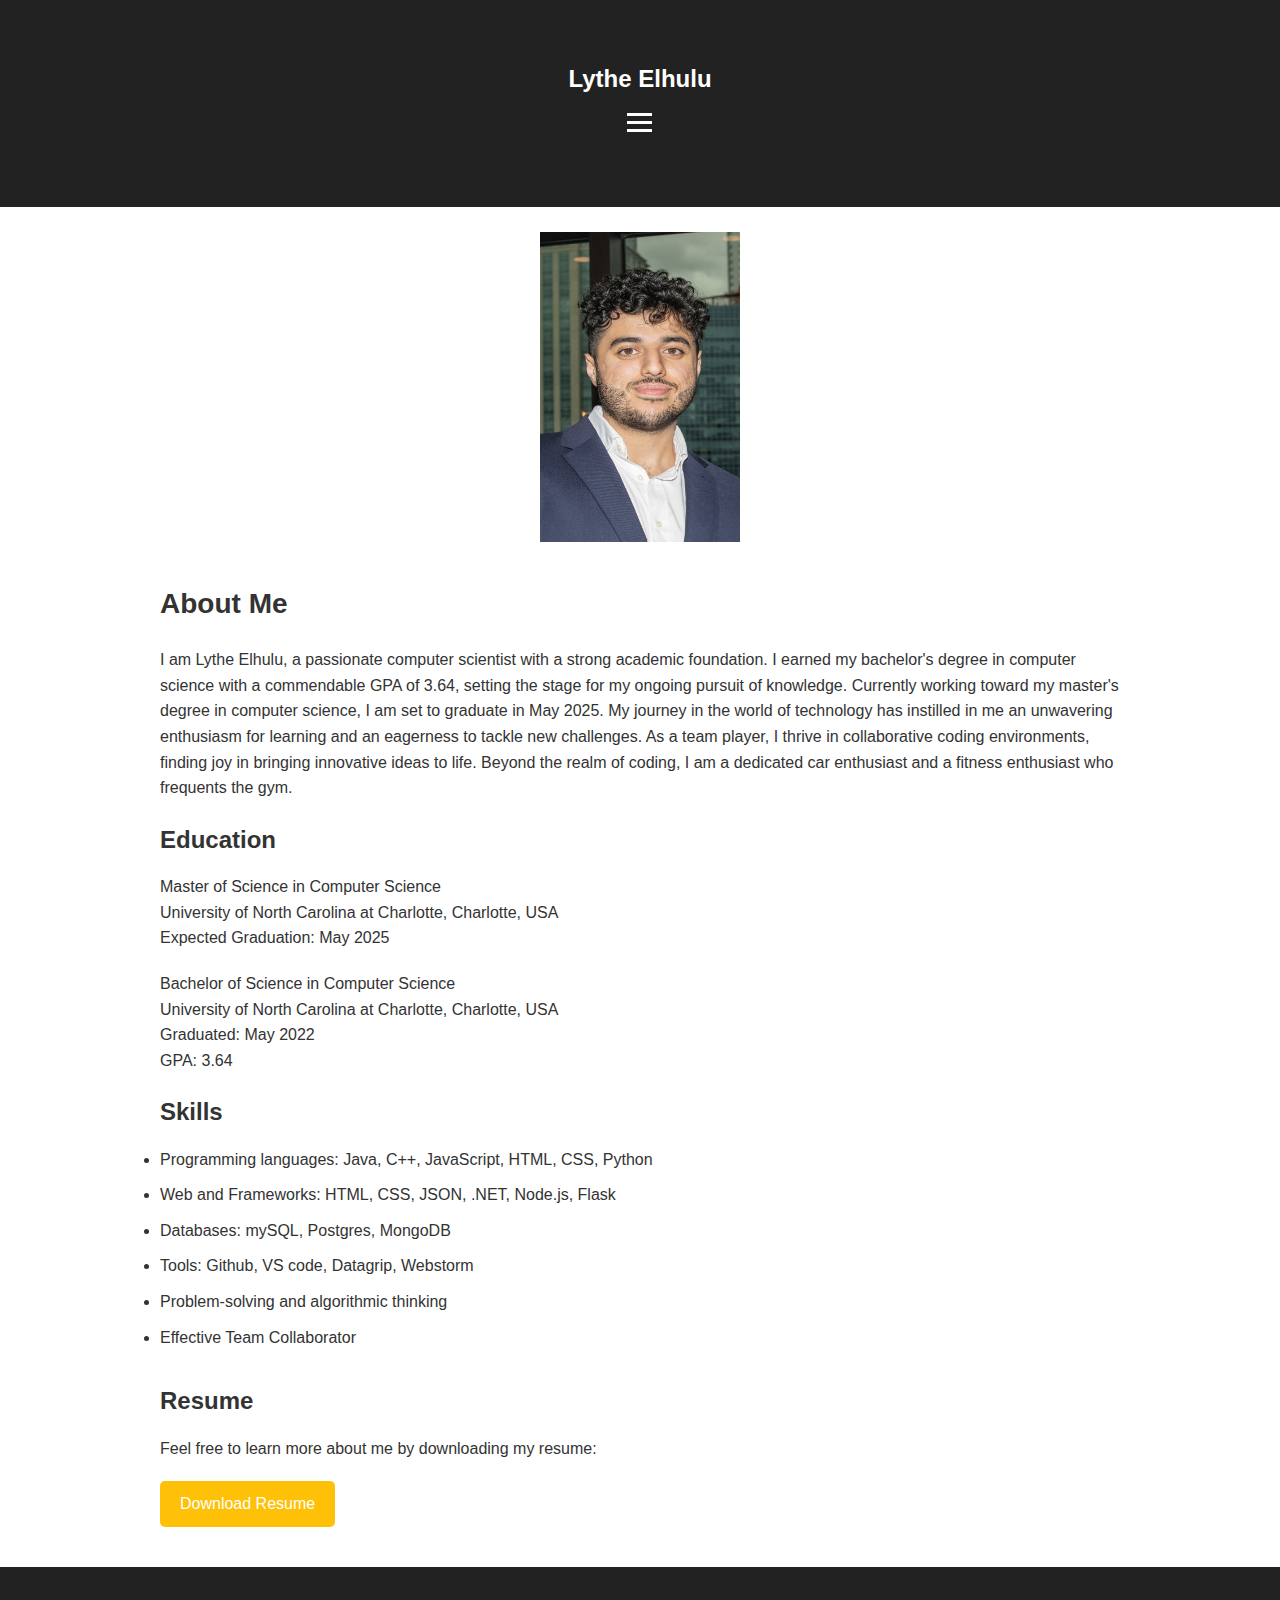
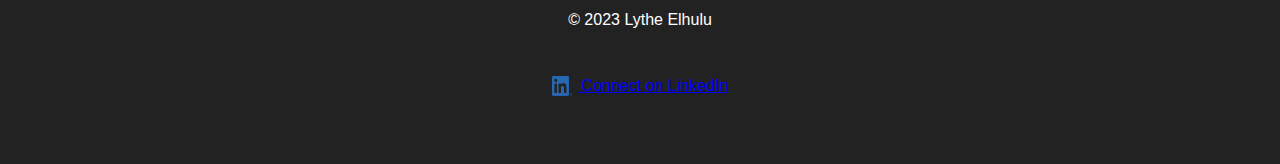
==== about.html @ e6711637 "Add files via upload" ====
<!DOCTYPE html>
<html lang="en">
<head>
  <meta charset="UTF-8">
  <meta name="viewport" content="width=device-width, initial-scale=1.0">
  <title>About Me - Lythe Elhulu</title>
  <link rel="stylesheet" href="styles.css">
</head>
<body>
  <header>
    <nav>
        <div class="container">
          <h1>Lythe Elhulu</h1>
          <div class="mobile-menu">
            <div class="menu-icon" id="menu-icon">
              <span class="bar"></span>
              <span class="bar"></span>
              <span class="bar"></span>
            </div>
            <ul class="nav-links" id="nav-links">
              <li><a href="index.html">Home</a></li>
              <li><a href="about.html">About</a></li>
              <li><a href="projects.html">Projects</a></li>
              <li><a href="contact.html">Contact</a></li>
            </ul>
          </div>
        </div>
      </nav>
  </header>
  <script src="script.js"></script>
  <img src="images/websitepiccloseup.jpg" width="200" height="310" class="centered-image">

  <section id="about" class="container">
    <h2>About Me</h2>
    <p>I am Lythe Elhulu, a passionate computer scientist with a strong academic foundation. I earned my bachelor's degree in computer science with a commendable GPA of 3.64, setting the stage for my ongoing pursuit of knowledge. 
      Currently working toward my master's degree in computer science, I am set to graduate in May 2025. My journey in the world of technology has instilled in me an unwavering enthusiasm for learning and an eagerness to tackle new challenges. As a team player, 
      I thrive in collaborative coding environments, finding joy in bringing innovative ideas to life. Beyond the realm of coding, I am a dedicated car enthusiast and a fitness enthusiast who frequents the gym.</p>


    <h3>Education</h3>
    <p>Master of Science in Computer Science<br>
      University of North Carolina at Charlotte, Charlotte, USA<br>
      Expected Graduation: May 2025</p>
    <p>Bachelor of Science in Computer Science<br>
    University of North Carolina at Charlotte, Charlotte, USA<br>
    Graduated: May 2022<br>
    GPA: 3.64</p>

    <h3>Skills</h3>
    <ul>
      <li>Programming languages: Java, C++, JavaScript, HTML, CSS, Python</li>
      <li>Web and Frameworks: HTML, CSS, JSON, .NET, Node.js, Flask</li>
      <li>Databases: mySQL, Postgres, MongoDB</li>
      <li>Tools: Github, VS code, Datagrip, Webstorm</li>
      <li>Problem-solving and algorithmic thinking</li>
      <li>Effective Team Collaborator</li>
    </ul>
    <h4>Resume</h4>
    <p>Feel free to learn more about me by downloading my resume:</p>
    <a href="Resume.pdf" download="Lythe-Elhulu-Resume.pdf" target="_blank" class="resume-button">Download Resume</a>
</section>

  <footer>
    <iframe src="footer.html" frameborder="0" scrolling="no"></iframe>
  </footer>
</body>
</html>
---- styles.css ----
/* Reset some default styles */
body, h1, h2, h3, p, ul, li {
    margin: 0;
    padding: 0;
  }
  
  body {
    font-family: Arial, sans-serif;
    line-height: 1.6;
    color: #333;
  }
  
  /* Header */
  header {
    background: #222;
    color: #fff;
  }
  
  nav {
    display: flex;
    justify-content: center; 
    padding: 20px;
}
  
  nav h1 {
    font-size: 24px;
    margin: 0; /* Remove default margin */
  }
  
  nav ul {
    list-style: none;
    display: flex;
  }
  
  nav ul li {
    margin-right: 20px;
  }
  
  nav a {
    text-decoration: none;
    color: #fff;
    transition: color 0.3s, border-bottom 0.3s;
    border-bottom: 2px solid transparent;
  }
  
  nav a:hover {
    color: #ffc107;
    border-bottom: 2px solid #ffc107;
  }
  
  /* Main Sections */
  .container {
    max-width: 960px;
    margin: 0 auto;
    padding: 40px;
  }
  
  h2 {
    font-size: 28px;
    margin-bottom: 20px;
  }
  
  h3 {
    font-size: 24px;
    margin-bottom: 15px;
  }
  h4 {
    font-size: 24px;
    margin-bottom: 15px;
  }
  
  p {
    font-size: 16px;
    margin-bottom: 20px;
  }
  
  ul {
    margin-bottom: 20px;
  }
  
  li {
    margin-bottom: 10px;
  }
  
  /* Buttons */
  .btn {
    display: inline-block;
    padding: 10px 20px;
    background: #ffc107;
    color: #fff;
    border: none;
    border-radius: 5px;
    text-align: center;
    cursor: pointer;
    transition: background 0.3s;
  }
  
  .btn:hover {
    background: #ff9800;
  }
  
  /* Footer */
  footer {
    background: #222;
    color: #fff;
    text-align: center;
    padding: 20px;
  }
  
  /* Responsive Design */
  @media (max-width: 768px) {
    nav ul {
      flex-direction: column;
      align-items: flex-end;
    }
  }
/* Footer */
.footer-linkedin {
    display: inline-block;
    margin-top: 20px;
    color: blue;
  }
  
  .footer-linkedin img {
    width: 20px;
    height: 20px;
    margin-right: 5px;
    vertical-align: middle;
  }


/* Navigation Icon */
.menu-icon {
    cursor: pointer;
    padding: 10px;
  }
  
  .bar {
    display: block;
    width: 25px;
    height: 3px;
    background: white;
    margin: 5px auto;
    transition: background 0.3s;
  }
  
  /* Hidden Navigation Menu */
  .nav-links {
    display: none;
    list-style: none;
    padding-top: 20px;
  }
  
  .nav-links.active {
    display: block; /* Show the menu when active */
  }

.resume-button {
    display: inline-block;
    padding: 10px 20px;
    background: #ffc107; /* Yellow background color */
    color: #fff; /* White text color */
    text-decoration: none; /* Remove underline */
    border: none;
    border-radius: 5px;
    text-align: center;
    cursor: pointer;
    transition: background 0.3s;
}

.resume-button:hover {
    background: #ff9800; /* Yellow color when hovered */
}

.centered-image {
  display: block;
  margin: 25px auto 0;
}
  
  
.image-container {
  display: flex;
  justify-content: space-between;
}
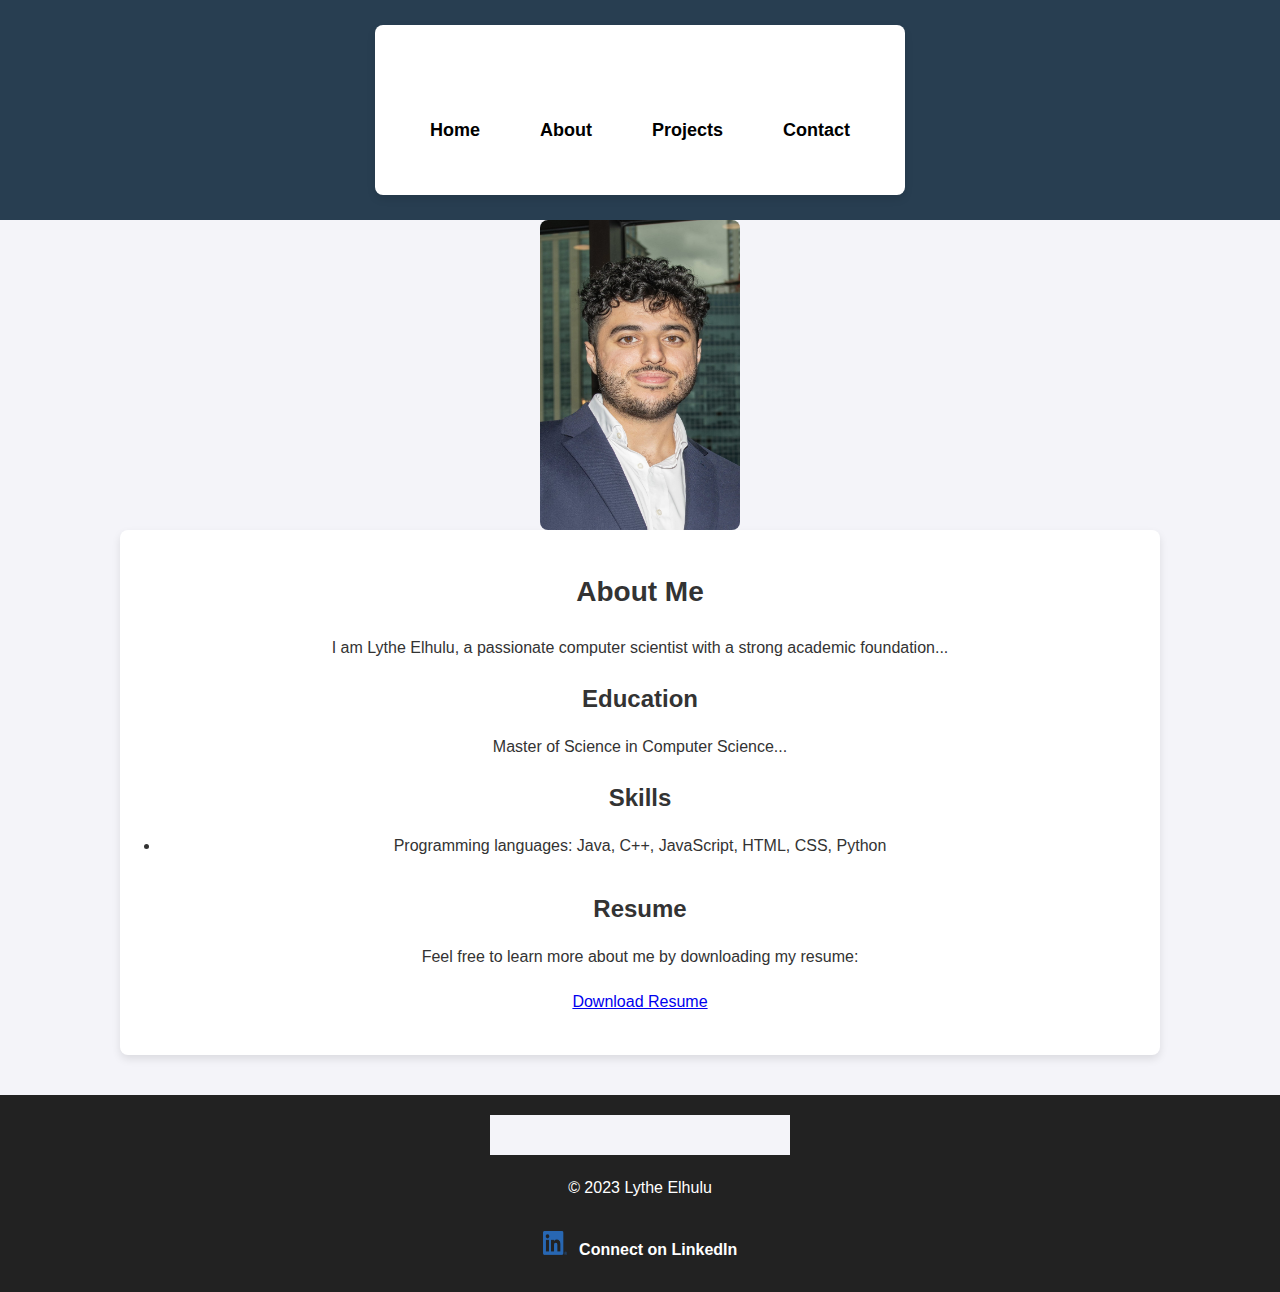
==== commit e3998cf1: "Update about.html" ====
--- a/about.html
+++ b/about.html
@@ -28,36 +28,26 @@
       </nav>
   </header>
   <script src="script.js"></script>
+
+  <!-- Image that needs to be centered -->
   <img src="images/websitepiccloseup.jpg" width="200" height="310" class="centered-image">
 
   <section id="about" class="container">
     <h2>About Me</h2>
-    <p>I am Lythe Elhulu, a passionate computer scientist with a strong academic foundation. I earned my bachelor's degree in computer science with a commendable GPA of 3.64, setting the stage for my ongoing pursuit of knowledge. 
-      Currently working toward my master's degree in computer science, I am set to graduate in May 2025. My journey in the world of technology has instilled in me an unwavering enthusiasm for learning and an eagerness to tackle new challenges. As a team player, 
-      I thrive in collaborative coding environments, finding joy in bringing innovative ideas to life. Beyond the realm of coding, I am a dedicated car enthusiast and a fitness enthusiast who frequents the gym.</p>
-
+    <p>I am Lythe Elhulu, a passionate computer scientist with a strong academic foundation...</p>
 
     <h3>Education</h3>
-    <p>Master of Science in Computer Science<br>
-      University of North Carolina at Charlotte, Charlotte, USA<br>
-      Expected Graduation: May 2025</p>
-    <p>Bachelor of Science in Computer Science<br>
-    University of North Carolina at Charlotte, Charlotte, USA<br>
-    Graduated: May 2022<br>
-    GPA: 3.64</p>
+    <p>Master of Science in Computer Science...</p>
 
     <h3>Skills</h3>
     <ul>
       <li>Programming languages: Java, C++, JavaScript, HTML, CSS, Python</li>
-      <li>Web and Frameworks: HTML, CSS, JSON, .NET, Node.js, Flask</li>
-      <li>Databases: mySQL, Postgres, MongoDB</li>
-      <li>Tools: Github, VS code, Datagrip, Webstorm</li>
-      <li>Problem-solving and algorithmic thinking</li>
-      <li>Effective Team Collaborator</li>
+      <!-- More skills -->
     </ul>
+
     <h4>Resume</h4>
     <p>Feel free to learn more about me by downloading my resume:</p>
-    <a href="Resume.pdf" download="Lythe-Elhulu-Resume.pdf" target="_blank" class="resume-button">Download Resume</a>
+    <a href="documentation/Resume.pdf" download="Lythe-Elhulu-Resume.pdf" target="_blank" class="resume-button">Download Resume</a>
 </section>
 
   <footer>
--- a/styles.css
+++ b/styles.css
@@ -2,88 +2,147 @@
 body, h1, h2, h3, p, ul, li {
     margin: 0;
     padding: 0;
-  }
-  
-  body {
+    box-sizing: border-box;
+}
+
+body {
     font-family: Arial, sans-serif;
     line-height: 1.6;
     color: #333;
-  }
-  
-  /* Header */
-  header {
-    background: #222;
-    color: #fff;
-  }
-  
-  nav {
-    display: flex;
-    justify-content: center; 
-    padding: 20px;
+    background-color: #f4f4f9;
+    min-height: 100vh;
 }
-  
-  nav h1 {
-    font-size: 24px;
-    margin: 0; /* Remove default margin */
-  }
-  
-  nav ul {
-    list-style: none;
-    display: flex;
-  }
-  
-  nav ul li {
-    margin-right: 20px;
-  }
-  
-  nav a {
-    text-decoration: none;
-    color: #fff;
-    transition: color 0.3s, border-bottom 0.3s;
-    border-bottom: 2px solid transparent;
-  }
-  
-  nav a:hover {
-    color: #ffc107;
-    border-bottom: 2px solid #ffc107;
-  }
-  
-  /* Main Sections */
-  .container {
+
+/* Container */
+.container {
     max-width: 960px;
     margin: 0 auto;
     padding: 40px;
-  }
-  
-  h2 {
+    background: white;
+    border-radius: 8px;
+    box-shadow: 0 4px 8px rgba(0, 0, 0, 0.1);
+    text-align: center;
+}
+
+/* Header */
+header {
+    background-color: #283e51;
+    padding: 15px;
+    text-align: center;
+    color: white;
+}
+
+/* Navigation */
+nav {
+    display: flex;
+    justify-content: center;
+    align-items: center;
+    background-color: #283e51;
+    padding: 10px 0;
+}
+
+/* Navigation Menu */
+nav ul {
+    list-style: none;
+    display: flex;
+    gap: 30px;
+    padding: 0;
+    margin: 0;
+}
+
+nav ul li {
+    list-style: none;
+}
+
+/* Navigation Links */
+nav a {
+    color: black; /* Keep the color black at all times */
+    font-size: 18px;
+    text-decoration: none;
+    padding: 10px 15px;
+    font-weight: bold;
+    border-radius: 5px;
+    transition: background-color 0.3s ease, color 0.3s ease;
+}
+
+/* Optionally, you can still change the background color on hover */
+nav a:hover {
+    background-color: #ffc107;
+    color: black; /* Keep text color black on hover */
+}
+
+/* Responsive (Mobile) Menu */
+.menu-icon {
+    display: none;
+}
+
+@media (max-width: 768px) {
+    nav ul {
+        display: none;
+        flex-direction: column;
+        text-align: center;
+    }
+    
+    .menu-icon {
+        display: block;
+        cursor: pointer;
+        margin-top: 5px;
+    }
+    
+    .bar {
+        display: block;
+        width: 25px;
+        height: 3px;
+        background-color: white;
+        margin: 5px auto;
+        transition: 0.3s;
+    }
+    
+    /* When Menu is Active */
+    .nav-links.active {
+        display: flex;
+    }
+}
+
+/* Main Sections */
+h2 {
     font-size: 28px;
     margin-bottom: 20px;
-  }
-  
-  h3 {
+}
+
+h3 {
     font-size: 24px;
     margin-bottom: 15px;
-  }
-  h4 {
+}
+
+h4 {
     font-size: 24px;
     margin-bottom: 15px;
-  }
-  
-  p {
+}
+
+p {
     font-size: 16px;
     margin-bottom: 20px;
-  }
-  
-  ul {
+}
+
+ul {
     margin-bottom: 20px;
-  }
-  
-  li {
+}
+
+li {
     margin-bottom: 10px;
-  }
-  
-  /* Buttons */
-  .btn {
+}
+
+/* Center Image */
+.centered-image {
+    display: block;
+    margin-left: auto;
+    margin-right: auto;
+    border-radius: 8px; /* Optional: If you want the image to have rounded corners */
+}
+
+/* Buttons */
+.btn {
     display: inline-block;
     padding: 10px 20px;
     background: #ffc107;
@@ -93,92 +152,40 @@
     text-align: center;
     cursor: pointer;
     transition: background 0.3s;
-  }
-  
-  .btn:hover {
+}
+
+.btn:hover {
     background: #ff9800;
-  }
-  
-  /* Footer */
-  footer {
-    background: #222;
-    color: #fff;
+}
+
+/* Footer */
+footer {
+    background-color: #222;
+    color: white;
     text-align: center;
     padding: 20px;
-  }
-  
-  /* Responsive Design */
-  @media (max-width: 768px) {
-    nav ul {
-      flex-direction: column;
-      align-items: flex-end;
-    }
-  }
-/* Footer */
-.footer-linkedin {
-    display: inline-block;
-    margin-top: 20px;
-    color: blue;
-  }
-  
-  .footer-linkedin img {
-    width: 20px;
-    height: 20px;
-    margin-right: 5px;
-    vertical-align: middle;
-  }
-
-
-/* Navigation Icon */
-.menu-icon {
-    cursor: pointer;
-    padding: 10px;
-  }
-  
-  .bar {
-    display: block;
-    width: 25px;
-    height: 3px;
-    background: white;
-    margin: 5px auto;
-    transition: background 0.3s;
-  }
-  
-  /* Hidden Navigation Menu */
-  .nav-links {
-    display: none;
-    list-style: none;
-    padding-top: 20px;
-  }
-  
-  .nav-links.active {
-    display: block; /* Show the menu when active */
-  }
-
-.resume-button {
-    display: inline-block;
-    padding: 10px 20px;
-    background: #ffc107; /* Yellow background color */
-    color: #fff; /* White text color */
-    text-decoration: none; /* Remove underline */
-    border: none;
-    border-radius: 5px;
-    text-align: center;
-    cursor: pointer;
-    transition: background 0.3s;
+    margin-top: 40px;
 }
 
-.resume-button:hover {
-    background: #ff9800; /* Yellow color when hovered */
+/* Footer LinkedIn Icon */
+footer a.footer-linkedin {
+    display: inline-block;
+    margin-top: 10px;
+    text-decoration: none;
+    color: white;
+    font-weight: bold;
 }
 
-.centered-image {
-  display: block;
-  margin: 25px auto 0;
+footer a.footer-linkedin img {
+    width: 24px;
+    height: 24px;
+    margin-right: 8px;
 }
-  
-  
-.image-container {
-  display: flex;
-  justify-content: space-between;
-}+
+/* Responsive Design */
+@media (max-width: 768px) {
+    nav ul {
+        flex-direction: column;
+        align-items: center; /* Center items in mobile view */
+    }
+}
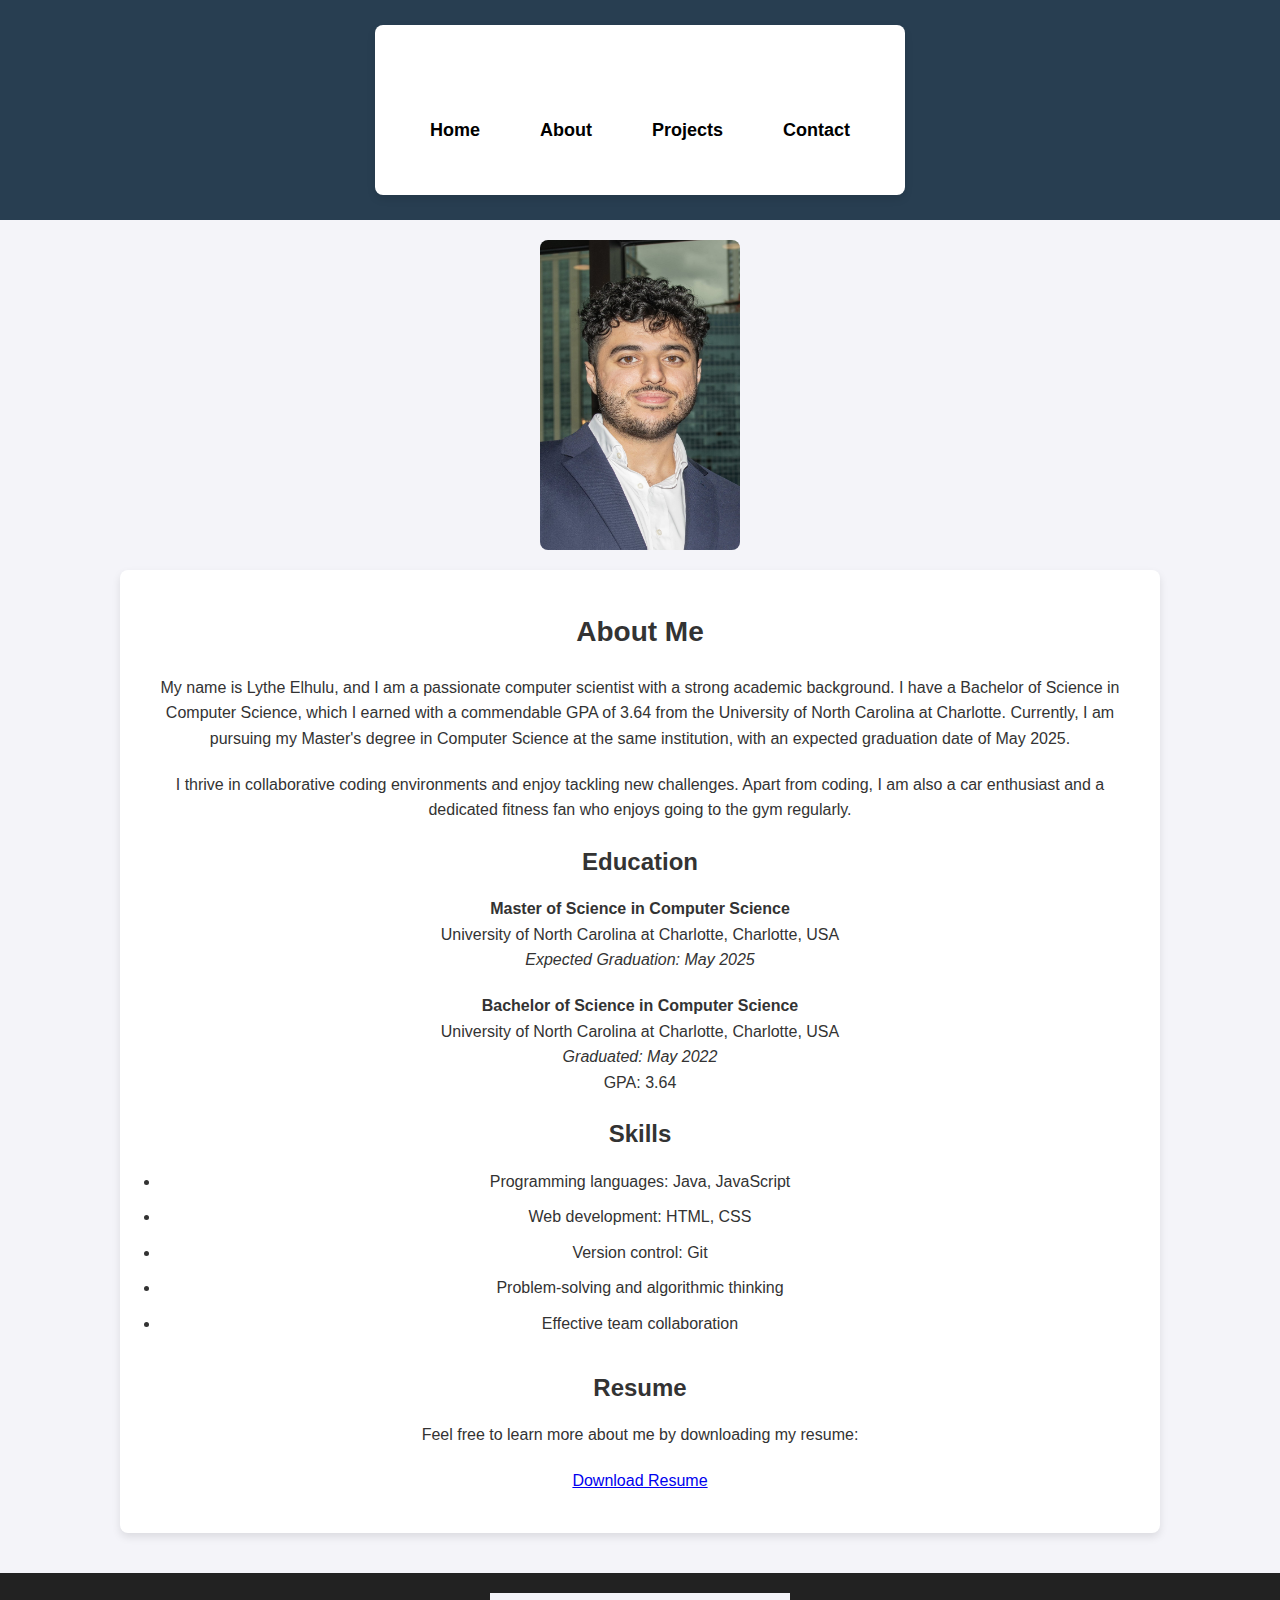
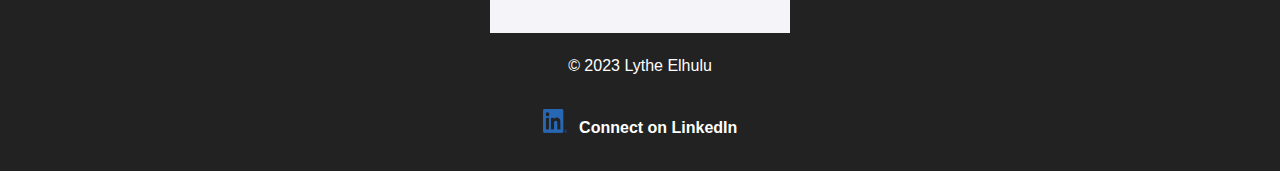
==== commit 5101a1e5: "Update about.html" ====
--- a/about.html
+++ b/about.html
@@ -29,26 +29,36 @@
   </header>
   <script src="script.js"></script>
 
-  <!-- Image that needs to be centered -->
+  <!-- Centered image -->
   <img src="images/websitepiccloseup.jpg" width="200" height="310" class="centered-image">
 
   <section id="about" class="container">
     <h2>About Me</h2>
-    <p>I am Lythe Elhulu, a passionate computer scientist with a strong academic foundation...</p>
+    <p>My name is Lythe Elhulu, and I am a passionate computer scientist with a strong academic background. I have a Bachelor of Science in Computer Science, which I earned with a commendable GPA of 3.64 from the University of North Carolina at Charlotte. Currently, I am pursuing my Master's degree in Computer Science at the same institution, with an expected graduation date of May 2025.</p>
+    <p>I thrive in collaborative coding environments and enjoy tackling new challenges. Apart from coding, I am also a car enthusiast and a dedicated fitness fan who enjoys going to the gym regularly.</p>
 
     <h3>Education</h3>
-    <p>Master of Science in Computer Science...</p>
+    <p><strong>Master of Science in Computer Science</strong><br>
+      University of North Carolina at Charlotte, Charlotte, USA<br>
+      <em>Expected Graduation: May 2025</em></p>
+    <p><strong>Bachelor of Science in Computer Science</strong><br>
+      University of North Carolina at Charlotte, Charlotte, USA<br>
+      <em>Graduated: May 2022</em><br>
+      GPA: 3.64</p>
 
     <h3>Skills</h3>
     <ul>
-      <li>Programming languages: Java, C++, JavaScript, HTML, CSS, Python</li>
-      <!-- More skills -->
+      <li>Programming languages: Java, JavaScript</li>
+      <li>Web development: HTML, CSS</li>
+      <li>Version control: Git</li>
+      <li>Problem-solving and algorithmic thinking</li>
+      <li>Effective team collaboration</li>
     </ul>
 
     <h4>Resume</h4>
     <p>Feel free to learn more about me by downloading my resume:</p>
-    <a href="documentation/Resume.pdf" download="Lythe-Elhulu-Resume.pdf" target="_blank" class="resume-button">Download Resume</a>
-</section>
+    <a href="documentation/Lythe-Elhulu-Resume.pdf" download="Lythe-Elhulu-Resume.pdf" target="_blank" class="resume-button">Download Resume</a>
+  </section>
 
   <footer>
     <iframe src="footer.html" frameborder="0" scrolling="no"></iframe>
--- a/styles.css
+++ b/styles.css
@@ -136,8 +136,7 @@
 /* Center Image */
 .centered-image {
     display: block;
-    margin-left: auto;
-    margin-right: auto;
+    margin: 20px auto; /* This centers the image horizontally */
     border-radius: 8px; /* Optional: If you want the image to have rounded corners */
 }
 
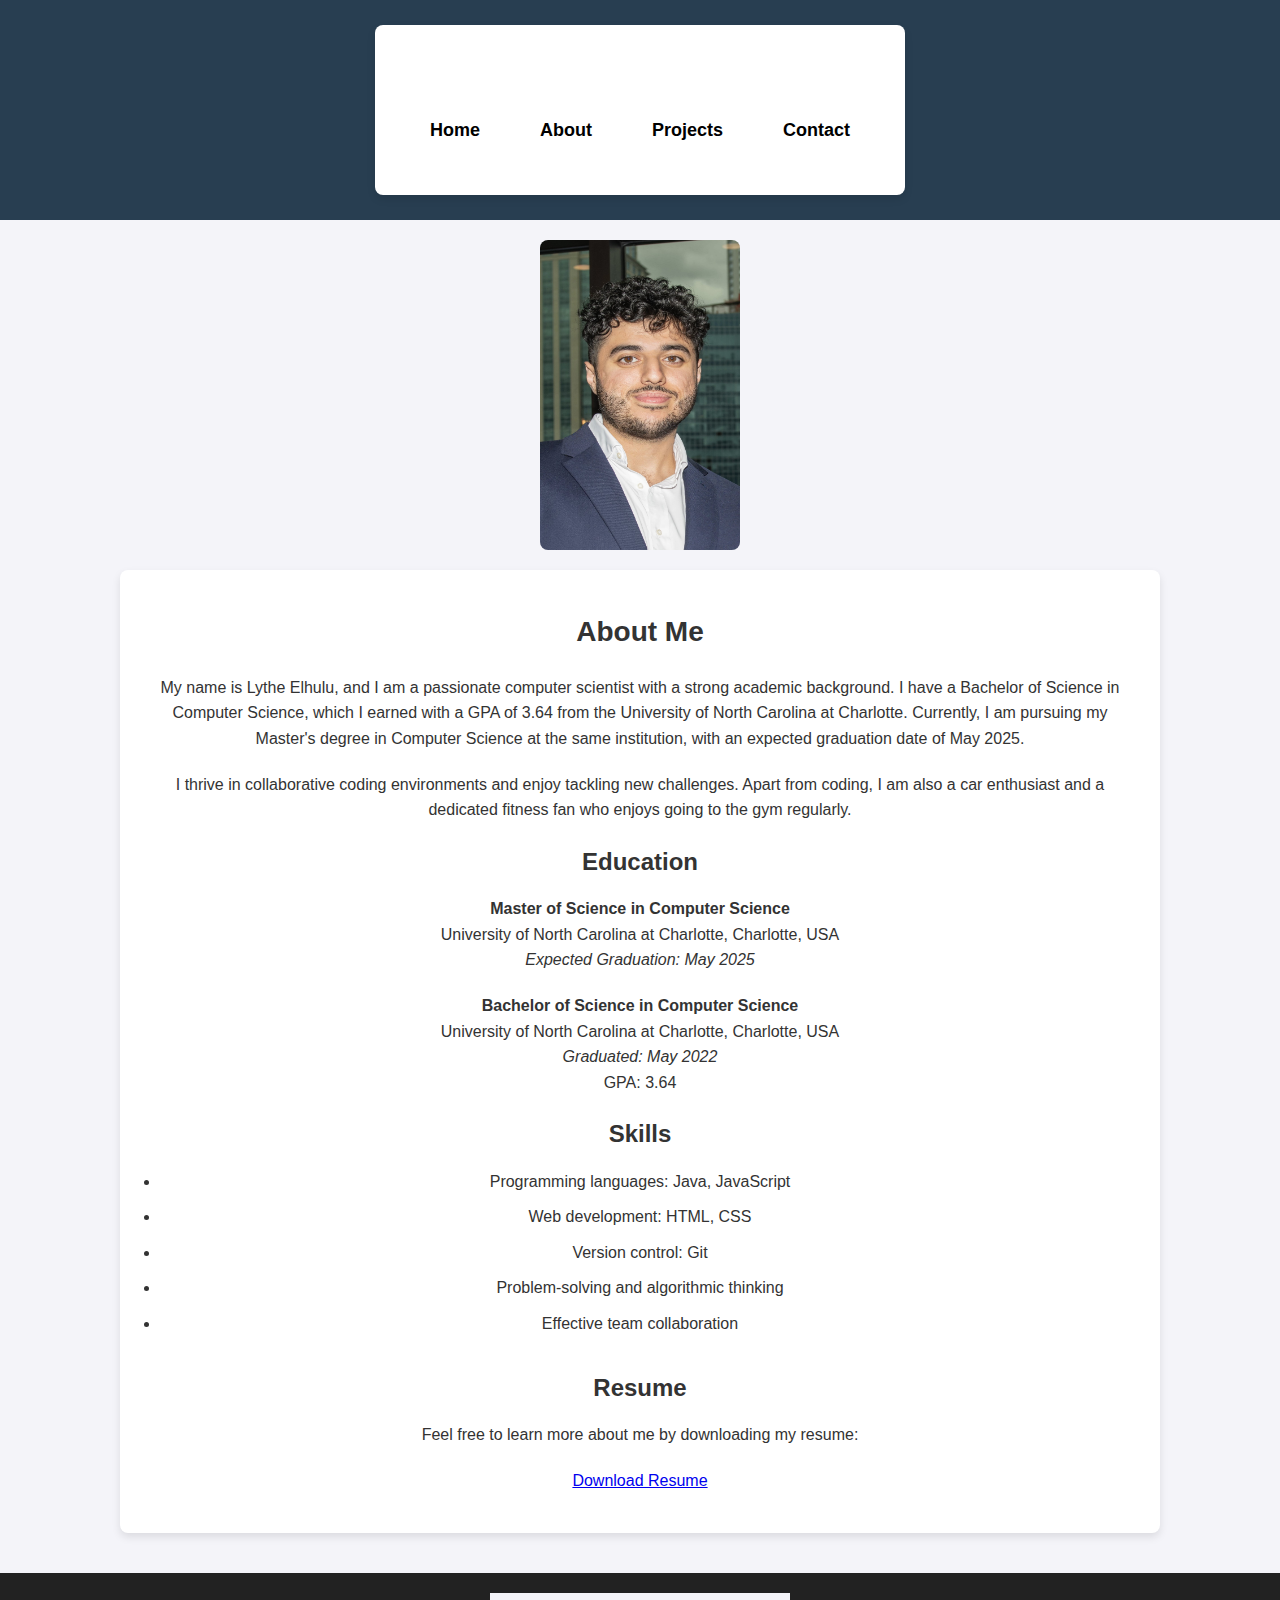
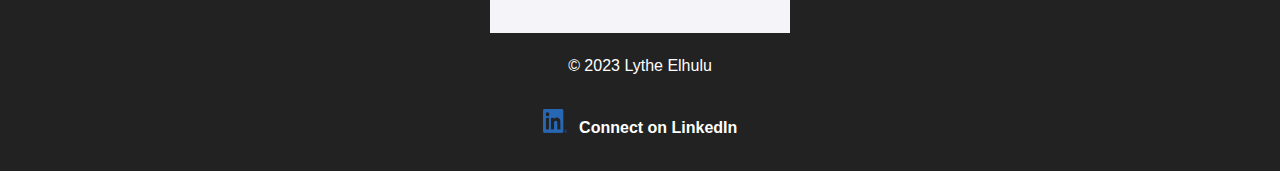
==== commit 62977de9: "Update about.html" ====
--- a/about.html
+++ b/about.html
@@ -34,7 +34,7 @@
 
   <section id="about" class="container">
     <h2>About Me</h2>
-    <p>My name is Lythe Elhulu, and I am a passionate computer scientist with a strong academic background. I have a Bachelor of Science in Computer Science, which I earned with a commendable GPA of 3.64 from the University of North Carolina at Charlotte. Currently, I am pursuing my Master's degree in Computer Science at the same institution, with an expected graduation date of May 2025.</p>
+    <p>My name is Lythe Elhulu, and I am a passionate computer scientist with a strong academic background. I have a Bachelor of Science in Computer Science, which I earned with a GPA of 3.64 from the University of North Carolina at Charlotte. Currently, I am pursuing my Master's degree in Computer Science at the same institution, with an expected graduation date of May 2025.</p>
     <p>I thrive in collaborative coding environments and enjoy tackling new challenges. Apart from coding, I am also a car enthusiast and a dedicated fitness fan who enjoys going to the gym regularly.</p>
 
     <h3>Education</h3>
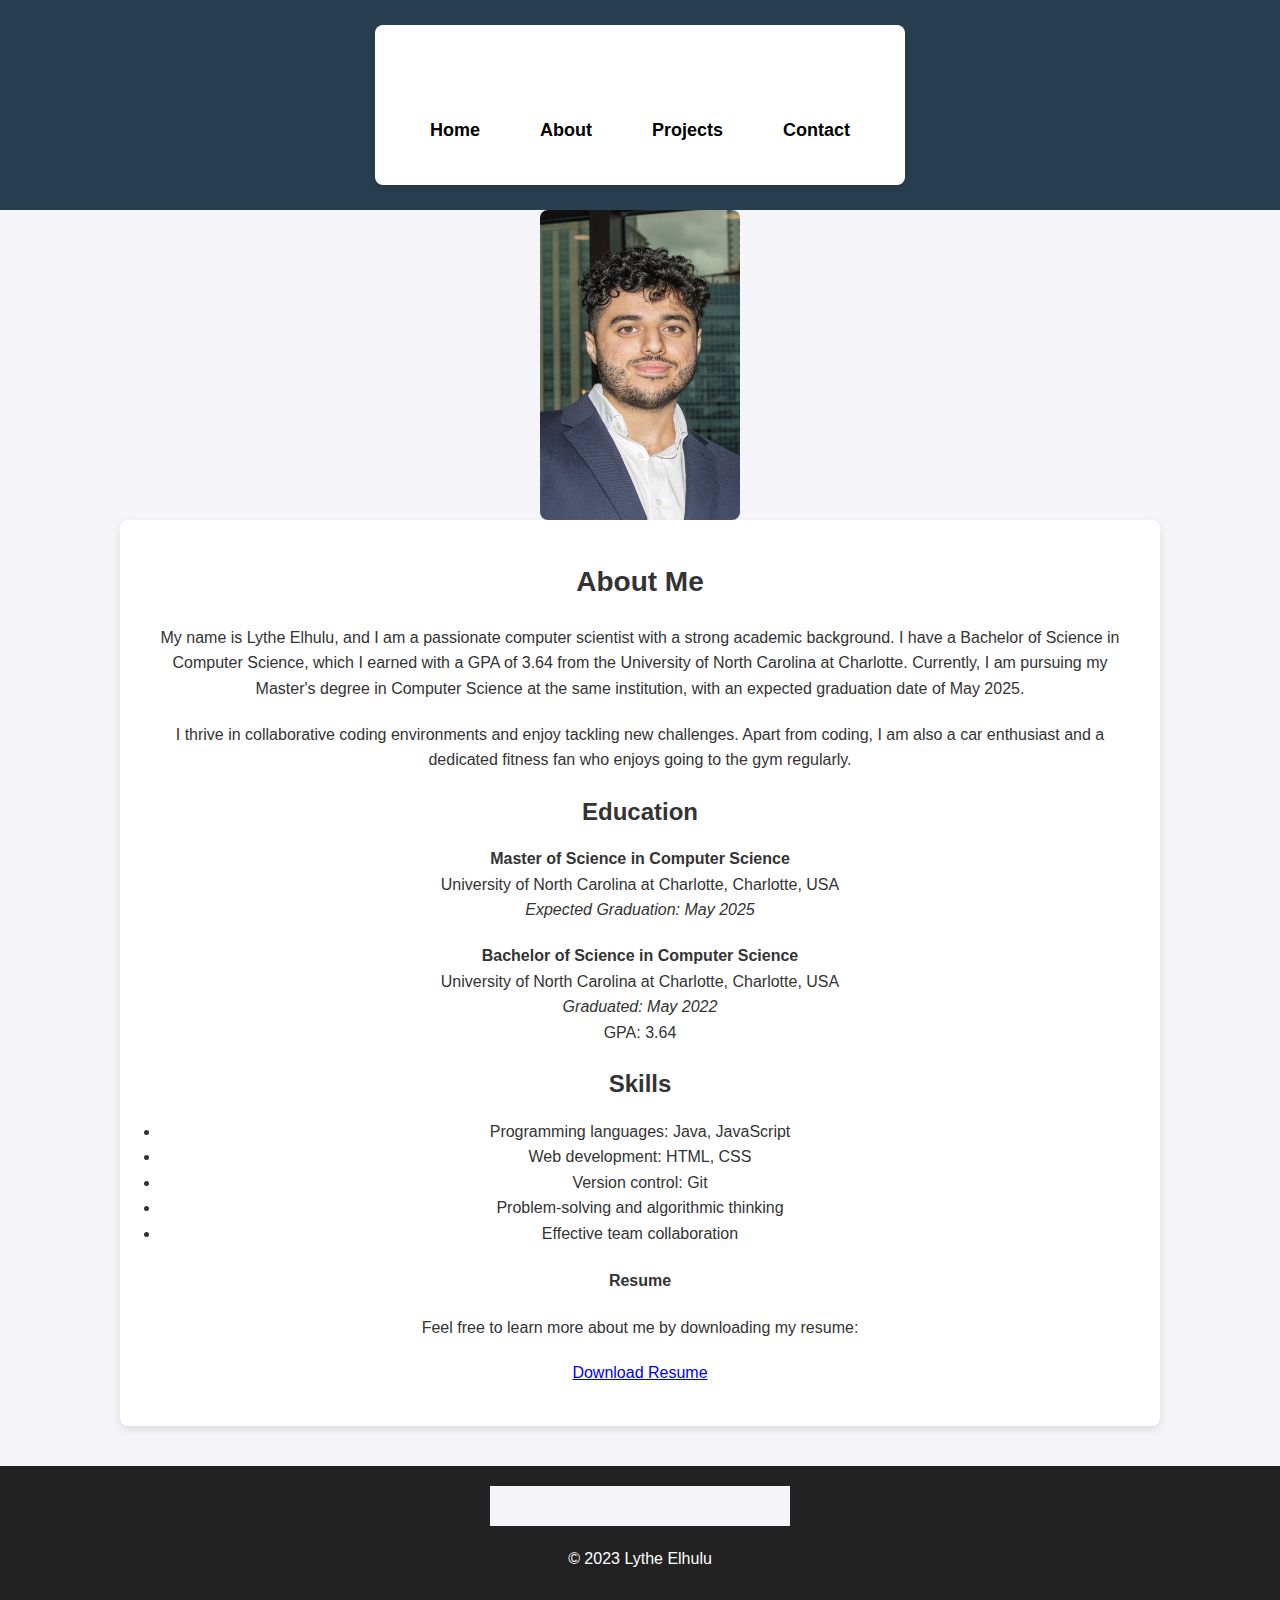
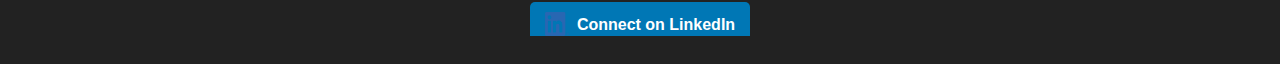
==== commit 57bcd278: "Update about.html" ====
--- a/about.html
+++ b/about.html
@@ -29,8 +29,10 @@
   </header>
   <script src="script.js"></script>
 
-  <!-- Centered image -->
-  <img src="images/websitepiccloseup.jpg" width="200" height="310" class="centered-image">
+  <!-- Centered image with inline styles -->
+  <div style="display: flex; justify-content: center; align-items: center;">
+    <img src="images/websitepiccloseup.jpg" width="200" height="310" style="border-radius: 8px;">
+  </div>
 
   <section id="about" class="container">
     <h2>About Me</h2>
--- a/styles.css
+++ b/styles.css
@@ -65,7 +65,7 @@
     transition: background-color 0.3s ease, color 0.3s ease;
 }
 
-/* Optionally, you can still change the background color on hover */
+/* Hover effect for navigation links */
 nav a:hover {
     background-color: #ffc107;
     color: black; /* Keep text color black on hover */
@@ -115,29 +115,9 @@
     margin-bottom: 15px;
 }
 
-h4 {
-    font-size: 24px;
-    margin-bottom: 15px;
-}
-
 p {
     font-size: 16px;
     margin-bottom: 20px;
-}
-
-ul {
-    margin-bottom: 20px;
-}
-
-li {
-    margin-bottom: 10px;
-}
-
-/* Center Image */
-.centered-image {
-    display: block;
-    margin: 20px auto; /* This centers the image horizontally */
-    border-radius: 8px; /* Optional: If you want the image to have rounded corners */
 }
 
 /* Buttons */
@@ -168,17 +148,26 @@
 
 /* Footer LinkedIn Icon */
 footer a.footer-linkedin {
-    display: inline-block;
+    display: inline-flex; /* Use inline-flex for better alignment */
+    align-items: center; /* Vertically center the icon and text */
     margin-top: 10px;
     text-decoration: none;
     color: white;
     font-weight: bold;
+    padding: 10px 15px; /* Add some padding for better visibility */
+    background-color: #0077b5; /* LinkedIn blue background */
+    border-radius: 5px;
+    transition: background-color 0.3s ease;
 }
 
 footer a.footer-linkedin img {
     width: 24px;
     height: 24px;
     margin-right: 8px;
+}
+
+footer a.footer-linkedin:hover {
+    background-color: #005582; /* Darker blue for hover effect */
 }
 
 /* Responsive Design */
